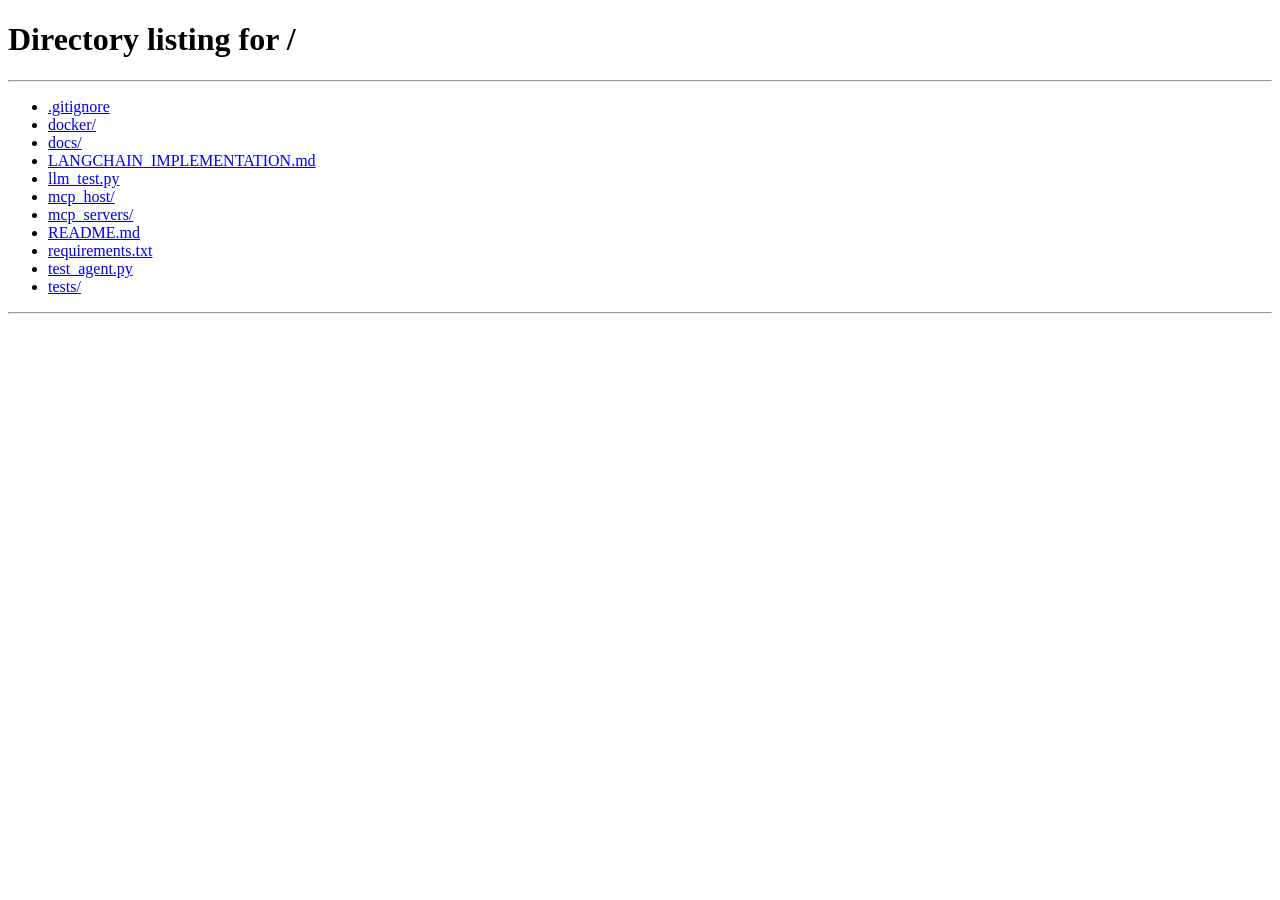
==== mcp_host/static/chat-embed.html @ 4217688a "Have done New Changes" ====
<!DOCTYPE html>
<html lang="en">
<head>
    <meta charset="UTF-8">
    <meta name="viewport" content="width=device-width, initial-scale=1.0">
    <title>Master Pro Dev AI Chat</title>
    <style>
        * {
            margin: 0;
            padding: 0;
            box-sizing: border-box;
        }

        body {
            font-family: -apple-system, BlinkMacSystemFont, 'Segoe UI', Roboto, Oxygen, Ubuntu, Cantarell, sans-serif;
            background: linear-gradient(135deg, #00C896 0%, #6B5CE7 100%);
            height: 100vh;
            overflow: hidden;
        }

        #chat-embed-container {
            width: 100%;
            height: 100%;
            display: flex;
            flex-direction: column;
            background: white;
        }

        #chat-header {
            background: linear-gradient(135deg, #00C896 0%, #6B5CE7 100%);
            color: white;
            padding: 20px;
            display: flex;
            align-items: center;
            gap: 15px;
            box-shadow: 0 2px 10px rgba(0, 0, 0, 0.1);
            position: relative;
            overflow: hidden;
        }

        #chat-header::before {
            content: '';
            position: absolute;
            width: 150px;
            height: 150px;
            background: #FFD93D;
            border-radius: 50%;
            opacity: 0.1;
            top: -50px;
            right: -30px;
        }

        #chat-logo {
            width: 50px;
            height: 50px;
            background: white;
            border-radius: 50%;
            display: flex;
            align-items: center;
            justify-content: center;
            box-shadow: 0 4px 12px rgba(0, 0, 0, 0.15);
            position: relative;
            z-index: 1;
        }

        #chat-logo svg {
            width: 30px;
            height: 30px;
        }

        #chat-info {
            position: relative;
            z-index: 1;
        }

        #chat-info h1 {
            font-size: 24px;
            font-weight: 600;
            margin-bottom: 5px;
        }

        #chat-info p {
            font-size: 14px;
            opacity: 0.9;
        }

        #status-indicator {
            width: 10px;
            height: 10px;
            background: #FFB800;
            border-radius: 50%;
            display: inline-block;
            margin-right: 6px;
            animation: pulse 2s infinite;
        }

        @keyframes pulse {
            0%, 100% { opacity: 1; transform: scale(1); }
            50% { opacity: 0.6; transform: scale(1.1); }
        }

        #chat-messages {
            flex: 1;
            overflow-y: auto;
            padding: 30px;
            background: #f5f5f5;
            display: flex;
            flex-direction: column;
            gap: 20px;
        }

        #chat-messages::-webkit-scrollbar {
            width: 8px;
        }

        #chat-messages::-webkit-scrollbar-track {
            background: transparent;
        }

        #chat-messages::-webkit-scrollbar-thumb {
            background: #00C896;
            border-radius: 4px;
        }

        .message {
            display: flex;
            gap: 12px;
            animation: slideIn 0.3s ease;
            max-width: 80%;
        }

        @keyframes slideIn {
            from {
                opacity: 0;
                transform: translateY(20px);
            }
            to {
                opacity: 1;
                transform: translateY(0);
            }
        }

        .message.user {
            flex-direction: row-reverse;
            align-self: flex-end;
        }

        .message-avatar {
            width: 40px;
            height: 40px;
            border-radius: 50%;
            display: flex;
            align-items: center;
            justify-content: center;
            flex-shrink: 0;
            font-size: 18px;
        }

        .message.bot .message-avatar {
            background: linear-gradient(135deg, #00C896 0%, #6B5CE7 100%);
            color: white;
            box-shadow: 0 4px 12px rgba(0, 200, 150, 0.3);
        }

        .message.user .message-avatar {
            background: #4D7CFE;
            color: white;
            box-shadow: 0 4px 12px rgba(77, 124, 254, 0.3);
        }

        .message-content {
            background: white;
            padding: 16px 20px;
            border-radius: 20px;
            box-shadow: 0 2px 12px rgba(0, 0, 0, 0.08);
            line-height: 1.6;
            font-size: 15px;
        }

        .message.user .message-content {
            background: linear-gradient(135deg, #00C896 0%, #6B5CE7 100%);
            color: white;
        }

        .message-time {
            font-size: 12px;
            color: #999;
            margin-top: 6px;
        }

        .message.user .message-time {
            color: rgba(255, 255, 255, 0.8);
        }

        #typing-indicator {
            display: none;
            align-items: center;
            gap: 12px;
            padding: 16px 20px;
            background: white;
            border-radius: 20px;
            box-shadow: 0 2px 12px rgba(0, 0, 0, 0.08);
            max-width: fit-content;
        }

        #typing-indicator.show {
            display: flex;
        }

        .typing-dots {
            display: flex;
            gap: 5px;
        }

        .typing-dot {
            width: 10px;
            height: 10px;
            border-radius: 50%;
            background: #00C896;
            animation: typingBounce 1.4s infinite ease-in-out;
        }

        .typing-dot:nth-child(1) { animation-delay: 0s; }
        .typing-dot:nth-child(2) { animation-delay: 0.2s; }
        .typing-dot:nth-child(3) { animation-delay: 0.4s; }

        @keyframes typingBounce {
            0%, 60%, 100% { transform: translateY(0); }
            30% { transform: translateY(-12px); }
        }

        #chat-input-area {
            padding: 20px 30px;
            background: white;
            border-top: 1px solid #e0e0e0;
            display: flex;
            gap: 12px;
            align-items: flex-end;
        }

        #chat-input {
            flex: 1;
            border: 2px solid #e0e0e0;
            border-radius: 28px;
            padding: 14px 20px;
            font-size: 15px;
            resize: none;
            max-height: 150px;
            font-family: inherit;
            transition: border-color 0.2s ease;
            outline: none;
        }

        #chat-input:focus {
            border-color: #00C896;
        }

        #send-button {
            background: linear-gradient(135deg, #00C896 0%, #6B5CE7 100%);
            border: none;
            color: white;
            width: 52px;
            height: 52px;
            border-radius: 50%;
            cursor: pointer;
            display: flex;
            align-items: center;
            justify-content: center;
            transition: all 0.2s ease;
            flex-shrink: 0;
            box-shadow: 0 4px 12px rgba(0, 200, 150, 0.3);
        }

        #send-button:hover:not(:disabled) {
            transform: scale(1.05);
            box-shadow: 0 6px 20px rgba(0, 200, 150, 0.4);
        }

        #send-button:disabled {
            opacity: 0.5;
            cursor: not-allowed;
        }

        #send-button svg {
            width: 24px;
            height: 24px;
            fill: white;
        }

        .welcome-banner {
            text-align: center;
            padding: 60px 40px;
            animation: fadeIn 0.6s ease;
        }

        @keyframes fadeIn {
            from { opacity: 0; }
            to { opacity: 1; }
        }

        .welcome-icon {
            width: 80px;
            height: 80px;
            margin: 0 auto 24px;
            background: linear-gradient(135deg, #00C896 0%, #6B5CE7 100%);
            border-radius: 50%;
            display: flex;
            align-items: center;
            justify-content: center;
            box-shadow: 0 8px 24px rgba(0, 200, 150, 0.3);
            position: relative;
        }

        .welcome-icon::before,
        .welcome-icon::after {
            content: '';
            position: absolute;
            border-radius: 50%;
        }

        .welcome-icon::before {
            width: 15px;
            height: 15px;
            background: #FFD93D;
            top: 12px;
            right: 12px;
        }

        .welcome-icon::after {
            width: 12px;
            height: 12px;
            background: #FFB800;
            bottom: 12px;
            left: 12px;
        }

        .welcome-icon svg {
            width: 40px;
            height: 40px;
            fill: white;
        }

        .welcome-banner h2 {
            font-size: 28px;
            margin-bottom: 12px;
            background: linear-gradient(135deg, #00C896 0%, #6B5CE7 100%);
            -webkit-background-clip: text;
            -webkit-text-fill-color: transparent;
            background-clip: text;
        }

        .welcome-banner p {
            font-size: 16px;
            color: #666;
            line-height: 1.6;
            max-width: 500px;
            margin: 0 auto;
        }

        .error-message {
            background: #fee !important;
            border-left: 4px solid #f44;
        }

        .message-text {
            white-space: pre-wrap;
            word-wrap: break-word;
        }
    </style>
</head>
<body>
    <div id="chat-embed-container">
        <div id="chat-header">
            <div id="chat-logo">
                <svg viewBox="0 0 24 24" xmlns="http://www.w3.org/2000/svg">
                    <path fill="#00C896" d="M12 2L2 7v10c0 5.55 3.84 10.74 9 12 5.16-1.26 9-6.45 9-12V7l-10-5z"/>
                    <circle cx="12" cy="10" r="2" fill="#FFB800"/>
                    <circle cx="12" cy="14" r="1.5" fill="#FFD93D"/>
                    <circle cx="12" cy="17" r="1" fill="#6B5CE7"/>
                </svg>
            </div>
            <div id="chat-info">
                <h1>Master Pro Dev</h1>
                <p><span id="status-indicator"></span>AI Assistant Online</p>
            </div>
        </div>

        <div id="chat-messages">
            <div class="welcome-banner">
                <div class="welcome-icon">
                    <svg viewBox="0 0 24 24" xmlns="http://www.w3.org/2000/svg">
                        <path d="M12 2C6.48 2 2 6.48 2 12s4.48 10 10 10 10-4.48 10-10S17.52 2 12 2zm-2 15l-5-5 1.41-1.41L10 14.17l7.59-7.59L19 8l-9 9z"/>
                    </svg>
                </div>
                <h2>Welcome to Master Pro Dev!</h2>
                <p>Your intelligent AI assistant is ready to help you with calendar management, email handling, and much more. Start a conversation below!</p>
            </div>
        </div>

        <div id="typing-indicator">
            <div class="typing-dots">
                <span class="typing-dot"></span>
                <span class="typing-dot"></span>
                <span class="typing-dot"></span>
            </div>
        </div>

        <div id="chat-input-area">
            <textarea 
                id="chat-input" 
                placeholder="Type your message here..."
                rows="1"
                maxlength="1000"
            ></textarea>
            <button id="send-button" aria-label="Send message">
                <svg viewBox="0 0 24 24" xmlns="http://www.w3.org/2000/svg">
                    <path d="M2.01 21L23 12 2.01 3 2 10l15 2-15 2z"/>
                </svg>
            </button>
        </div>
    </div>

    <script src="/static/chat-widget.js?v=3"></script>
    <script>
        // Check authentication
        const token = localStorage.getItem('mpd_auth_token');
        if (!token) {
            window.location.href = '/';
        }

        // Initialize chat with embed configuration
        MCPChat.init({
            apiUrl: window.location.origin,
            welcomeMessage: 'Your intelligent AI assistant is ready to help!'
        });

        // Auto-open chat in embed mode
        MCPChat.state.isOpen = true;

        // Add logout button
        const header = document.getElementById('chat-header');
        const logoutBtn = document.createElement('button');
        logoutBtn.innerHTML = '🚪 Logout';
        logoutBtn.style.cssText = 'position:absolute;right:20px;top:20px;padding:8px 16px;background:rgba(255,255,255,0.2);border:none;border-radius:8px;color:white;cursor:pointer;font-size:14px';
        logoutBtn.onclick = () => {
            localStorage.removeItem('mpd_auth_token');
            window.location.href = '/';
        };
        header.appendChild(logoutBtn);

        // Attach embed-specific event listeners
        const sendButton = document.getElementById('send-button');
        const chatInput = document.getElementById('chat-input');
        const messagesContainer = document.getElementById('chat-messages');
        const typingIndicator = document.getElementById('typing-indicator');

        async function sendEmbedMessage() {
            const message = chatInput.value.trim();
            if (!message || MCPChat.state.isTyping) return;

            // Add user message
            addEmbedMessage(message, 'user');
            chatInput.value = '';
            chatInput.style.height = 'auto';

            // Show typing
            MCPChat.state.isTyping = true;
            typingIndicator.classList.add('show');

            try {
                // Authenticate if needed
                if (!MCPChat.state.isAuthenticated) {
                    await MCPChat.authenticate();
                }

                // Send to API
                const response = await fetch(`${MCPChat.config.apiUrl}/chat`, {
                    method: 'POST',
                    headers: {
                        'Content-Type': 'application/json',
                        'Authorization': `Bearer ${MCPChat.state.authToken}`
                    },
                    body: JSON.stringify({
                        message: message,
                        conversation_id: MCPChat.state.conversationId
                    })
                });

                if (!response.ok) {
                    if (response.status === 401) {
                        MCPChat.state.isAuthenticated = false;
                        await MCPChat.authenticate();
                        return sendEmbedMessage();
                    }
                    throw new Error(`HTTP ${response.status}`);
                }

                const data = await response.json();
                
                if (data.conversation_id) {
                    MCPChat.state.conversationId = data.conversation_id;
                }

                // Hide typing and show response
                typingIndicator.classList.remove('show');
                MCPChat.state.isTyping = false;
                addEmbedMessage(data.response, 'bot');

            } catch (error) {
                console.error('Chat error:', error);
                typingIndicator.classList.remove('show');
                MCPChat.state.isTyping = false;
                addEmbedMessage('Sorry, I encountered an error. Please try again.', 'bot', true);
            }
        }

        function addEmbedMessage(text, sender, isError = false) {
            const welcome = messagesContainer.querySelector('.welcome-banner');
            if (welcome && sender === 'user') {
                welcome.remove();
            }

            const messageHTML = `
                <div class="message ${sender}">
                    <div class="message-avatar">${sender === 'bot' ? '🤖' : '👤'}</div>
                    <div class="message-content ${isError ? 'error-message' : ''}">
                        <div class="message-text">${escapeHtml(text)}</div>
                        <div class="message-time">${new Date().toLocaleTimeString()}</div>
                    </div>
                </div>
            `;

            messagesContainer.insertAdjacentHTML('beforeend', messageHTML);
            messagesContainer.scrollTop = messagesContainer.scrollHeight;
        }

        function escapeHtml(text) {
            const div = document.createElement('div');
            div.textContent = text;
            return div.innerHTML;
        }

        sendButton.addEventListener('click', sendEmbedMessage);

        chatInput.addEventListener('keydown', (e) => {
            if (e.key === 'Enter' && !e.shiftKey) {
                e.preventDefault();
                sendEmbedMessage();
            }
        });

        chatInput.addEventListener('input', () => {
            chatInput.style.height = 'auto';
            chatInput.style.height = Math.min(chatInput.scrollHeight, 150) + 'px';
        });
    </script>
</body>
</html>
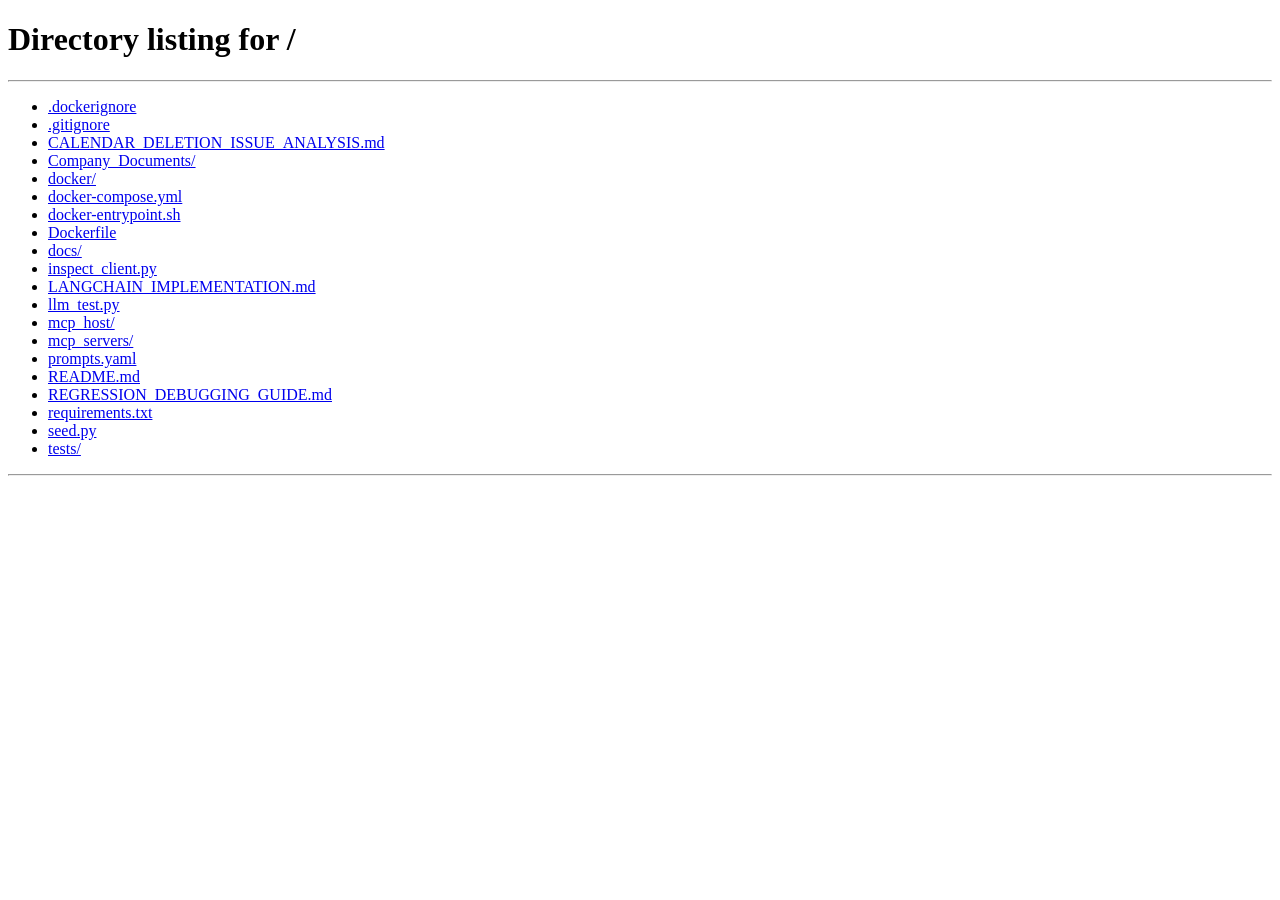
==== commit 9cbe6d45: "Fix logout: Only show for authenticated users, properly call API" ====
--- a/mcp_host/static/chat-embed.html
+++ b/mcp_host/static/chat-embed.html
@@ -437,16 +437,31 @@
         // Auto-open chat in embed mode
         MCPChat.state.isOpen = true;
 
-        // Add logout button
-        const header = document.getElementById('chat-header');
-        const logoutBtn = document.createElement('button');
-        logoutBtn.innerHTML = '🚪 Logout';
-        logoutBtn.style.cssText = 'position:absolute;right:20px;top:20px;padding:8px 16px;background:rgba(255,255,255,0.2);border:none;border-radius:8px;color:white;cursor:pointer;font-size:14px';
-        logoutBtn.onclick = () => {
-            localStorage.removeItem('mpd_auth_token');
-            window.location.href = '/';
-        };
-        header.appendChild(logoutBtn);
+        // Add logout button only for authenticated users
+        const authToken = localStorage.getItem('mpd_auth_token');
+        if (authToken) {
+            const header = document.getElementById('chat-header');
+            const logoutBtn = document.createElement('button');
+            logoutBtn.innerHTML = '🚪 Logout';
+            logoutBtn.style.cssText = 'position:absolute;right:20px;top:20px;padding:8px 16px;background:rgba(255,255,255,0.2);border:none;border-radius:8px;color:white;cursor:pointer;font-size:14px';
+            logoutBtn.onclick = async () => {
+                // Call logout API
+                try {
+                    await fetch('/logout', {
+                        method: 'POST',
+                        headers: {
+                            'Authorization': `Bearer ${authToken}`
+                        }
+                    });
+                } catch (e) {
+                    console.log('Logout API call failed:', e);
+                }
+                // Clear local token and redirect
+                localStorage.removeItem('mpd_auth_token');
+                window.location.href = '/';
+            };
+            header.appendChild(logoutBtn);
+        }
 
         // Attach embed-specific event listeners
         const sendButton = document.getElementById('send-button');
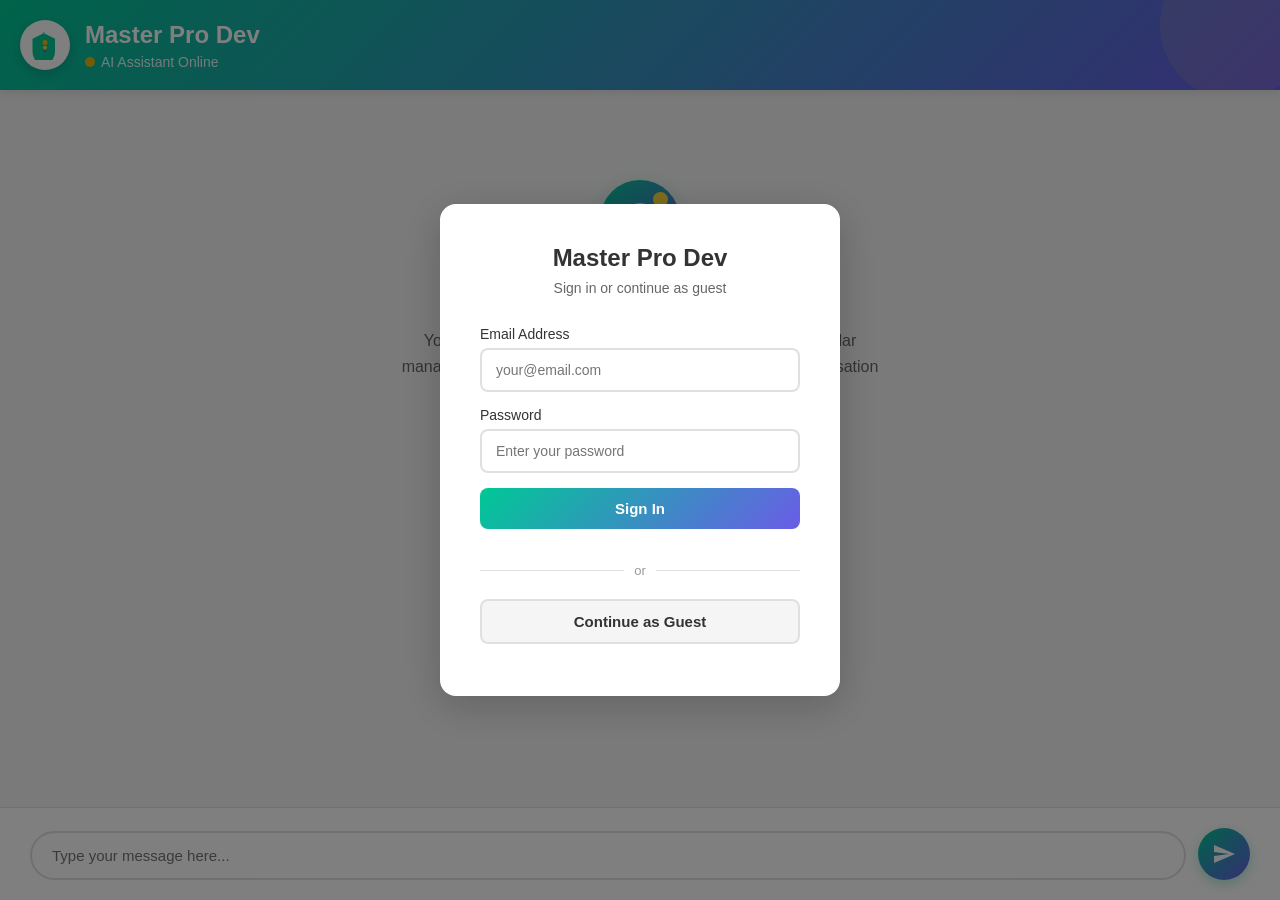
==== commit adb34ae0: "Add login/guest authentication UI with logout" ====
--- a/mcp_host/static/chat-embed.html
+++ b/mcp_host/static/chat-embed.html
@@ -366,9 +366,217 @@
             white-space: pre-wrap;
             word-wrap: break-word;
         }
+
+        /* Login Modal Styles */
+        .auth-modal {
+            display: flex;
+            position: fixed;
+            top: 0;
+            left: 0;
+            width: 100%;
+            height: 100%;
+            background: rgba(0, 0, 0, 0.5);
+            z-index: 1000;
+            align-items: center;
+            justify-content: center;
+        }
+
+        .auth-modal.hidden {
+            display: none;
+        }
+
+        .auth-container {
+            background: white;
+            border-radius: 16px;
+            padding: 40px;
+            max-width: 400px;
+            width: 90%;
+            box-shadow: 0 10px 40px rgba(0, 0, 0, 0.2);
+        }
+
+        .auth-header {
+            text-align: center;
+            margin-bottom: 30px;
+        }
+
+        .auth-header h2 {
+            color: #333;
+            margin-bottom: 8px;
+            font-size: 24px;
+        }
+
+        .auth-header p {
+            color: #666;
+            font-size: 14px;
+        }
+
+        .auth-form {
+            margin-bottom: 20px;
+        }
+
+        .form-group {
+            margin-bottom: 15px;
+        }
+
+        .form-group label {
+            display: block;
+            margin-bottom: 6px;
+            color: #333;
+            font-size: 14px;
+            font-weight: 500;
+        }
+
+        .form-group input {
+            width: 100%;
+            padding: 12px 14px;
+            border: 2px solid #e0e0e0;
+            border-radius: 8px;
+            font-size: 14px;
+            transition: border-color 0.2s;
+        }
+
+        .form-group input:focus {
+            outline: none;
+            border-color: #00C896;
+        }
+
+        .auth-button {
+            width: 100%;
+            padding: 12px;
+            border: none;
+            border-radius: 8px;
+            font-size: 15px;
+            font-weight: 600;
+            cursor: pointer;
+            transition: all 0.2s;
+            margin-bottom: 12px;
+        }
+
+        .auth-button.primary {
+            background: linear-gradient(135deg, #00C896 0%, #6B5CE7 100%);
+            color: white;
+        }
+
+        .auth-button.primary:hover {
+            transform: translateY(-2px);
+            box-shadow: 0 4px 12px rgba(0, 200, 150, 0.3);
+        }
+
+        .auth-button.secondary {
+            background: #f5f5f5;
+            color: #333;
+            border: 2px solid #e0e0e0;
+        }
+
+        .auth-button.secondary:hover {
+            background: #efefef;
+        }
+
+        .auth-button:disabled {
+            opacity: 0.6;
+            cursor: not-allowed;
+        }
+
+        .auth-divider {
+            text-align: center;
+            margin: 20px 0;
+            position: relative;
+        }
+
+        .auth-divider::before {
+            content: '';
+            position: absolute;
+            top: 50%;
+            left: 0;
+            right: 0;
+            height: 1px;
+            background: #e0e0e0;
+        }
+
+        .auth-divider span {
+            background: white;
+            padding: 0 10px;
+            color: #999;
+            font-size: 13px;
+            position: relative;
+        }
+
+        .auth-error {
+            background: #fee;
+            color: #d00;
+            padding: 12px;
+            border-radius: 8px;
+            margin-bottom: 15px;
+            font-size: 13px;
+            border-left: 4px solid #d00;
+        }
+
+        .auth-error.hidden {
+            display: none;
+        }
+
+        .user-info {
+            position: absolute;
+            right: 20px;
+            top: 20px;
+            display: flex;
+            align-items: center;
+            gap: 12px;
+            color: white;
+            font-size: 14px;
+        }
+
+        .user-info.hidden {
+            display: none;
+        }
+
+        .logout-btn {
+            padding: 8px 16px;
+            background: rgba(255,255,255,0.2);
+            border: none;
+            border-radius: 8px;
+            color: white;
+            cursor: pointer;
+            font-size: 14px;
+            transition: all 0.2s;
+        }
+
+        .logout-btn:hover {
+            background: rgba(255,255,255,0.3);
+        }
     </style>
 </head>
 <body>
+    <!-- Auth Modal -->
+    <div id="auth-modal" class="auth-modal">
+        <div class="auth-container">
+            <div class="auth-header">
+                <h2>Master Pro Dev</h2>
+                <p>Sign in or continue as guest</p>
+            </div>
+
+            <div id="auth-error" class="auth-error hidden"></div>
+
+            <div class="auth-form">
+                <div class="form-group">
+                    <label>Email Address</label>
+                    <input type="email" id="login-email" placeholder="your@email.com">
+                </div>
+                <div class="form-group">
+                    <label>Password</label>
+                    <input type="password" id="login-password" placeholder="Enter your password">
+                </div>
+                <button class="auth-button primary" id="login-btn" onclick="handleLogin()">Sign In</button>
+            </div>
+
+            <div class="auth-divider">
+                <span>or</span>
+            </div>
+
+            <button class="auth-button secondary" onclick="handleGuestLogin()">Continue as Guest</button>
+        </div>
+    </div>
+
     <div id="chat-embed-container">
         <div id="chat-header">
             <div id="chat-logo">
@@ -383,6 +591,10 @@
                 <h1>Master Pro Dev</h1>
                 <p><span id="status-indicator"></span>AI Assistant Online</p>
             </div>
+            <div id="user-info" class="user-info hidden">
+                <span id="user-display">Guest</span>
+                <button class="logout-btn" onclick="handleLogout()">🚪 Logout</button>
+            </div>
         </div>
 
         <div id="chat-messages">
@@ -422,151 +634,241 @@
 
     <script src="/static/chat-widget.js?v=3"></script>
     <script>
-        // Check authentication
-        const token = localStorage.getItem('mpd_auth_token');
-        if (!token) {
-            window.location.href = '/';
-        }
-
-        // Initialize chat with embed configuration
-        MCPChat.init({
-            apiUrl: window.location.origin,
-            welcomeMessage: 'Your intelligent AI assistant is ready to help!'
-        });
-
-        // Auto-open chat in embed mode
-        MCPChat.state.isOpen = true;
-
-        // Add logout button only for authenticated users
-        const authToken = localStorage.getItem('mpd_auth_token');
-        if (authToken) {
-            const header = document.getElementById('chat-header');
-            const logoutBtn = document.createElement('button');
-            logoutBtn.innerHTML = '🚪 Logout';
-            logoutBtn.style.cssText = 'position:absolute;right:20px;top:20px;padding:8px 16px;background:rgba(255,255,255,0.2);border:none;border-radius:8px;color:white;cursor:pointer;font-size:14px';
-            logoutBtn.onclick = async () => {
-                // Call logout API
+        // Authentication Management
+        function showAuthModal() {
+            document.getElementById('auth-modal').classList.remove('hidden');
+        }
+
+        function hideAuthModal() {
+            document.getElementById('auth-modal').classList.add('hidden');
+        }
+
+        function showAuthError(message) {
+            const errorDiv = document.getElementById('auth-error');
+            errorDiv.textContent = message;
+            errorDiv.classList.remove('hidden');
+            setTimeout(() => {
+                errorDiv.classList.add('hidden');
+            }, 5000);
+        }
+
+        async function handleLogin() {
+            const email = document.getElementById('login-email').value.trim();
+            const password = document.getElementById('login-password').value;
+
+            if (!email || !password) {
+                showAuthError('Please enter email and password');
+                return;
+            }
+
+            const loginBtn = document.getElementById('login-btn');
+            loginBtn.disabled = true;
+            loginBtn.textContent = 'Signing in...';
+
+            try {
+                const response = await fetch('/login', {
+                    method: 'POST',
+                    headers: { 'Content-Type': 'application/json' },
+                    body: JSON.stringify({ email, password })
+                });
+
+                const data = await response.json();
+
+                if (!response.ok) {
+                    showAuthError(data.detail || 'Login failed');
+                    loginBtn.disabled = false;
+                    loginBtn.textContent = 'Sign In';
+                    return;
+                }
+
+                // Store token and user info
+                localStorage.setItem('mpd_auth_token', data.access_token);
+                localStorage.setItem('mpd_user_email', email);
+                localStorage.setItem('mpd_is_guest', 'false');
+
+                // Update UI and hide modal
+                updateUserInfo(email);
+                hideAuthModal();
+                initializeChat();
+
+            } catch (error) {
+                console.error('Login error:', error);
+                showAuthError('Connection error. Please try again.');
+                loginBtn.disabled = false;
+                loginBtn.textContent = 'Sign In';
+            }
+        }
+
+        function handleGuestLogin() {
+            // Generate a guest session
+            const guestId = 'guest_' + Math.random().toString(36).substr(2, 9);
+            localStorage.setItem('mpd_auth_token', guestId);
+            localStorage.setItem('mpd_user_email', 'Guest');
+            localStorage.setItem('mpd_is_guest', 'true');
+
+            updateUserInfo('Guest');
+            hideAuthModal();
+            initializeChat();
+        }
+
+        function updateUserInfo(userEmail) {
+            const userInfo = document.getElementById('user-info');
+            const userDisplay = document.getElementById('user-display');
+            userDisplay.textContent = userEmail;
+            userInfo.classList.remove('hidden');
+        }
+
+        function handleLogout() {
+            localStorage.removeItem('mpd_auth_token');
+            localStorage.removeItem('mpd_user_email');
+            localStorage.removeItem('mpd_is_guest');
+            
+            // Clear chat
+            const messagesContainer = document.getElementById('chat-messages');
+            messagesContainer.innerHTML = `
+                <div class="welcome-banner">
+                    <div class="welcome-icon">
+                        <svg viewBox="0 0 24 24" xmlns="http://www.w3.org/2000/svg">
+                            <path d="M12 2C6.48 2 2 6.48 2 12s4.48 10 10 10 10-4.48 10-10S17.52 2 12 2zm-2 15l-5-5 1.41-1.41L10 14.17l7.59-7.59L19 8l-9 9z"/>
+                        </svg>
+                    </div>
+                    <h2>Welcome to Master Pro Dev!</h2>
+                    <p>Your intelligent AI assistant is ready to help you with calendar management, email handling, and much more. Start a conversation below!</p>
+                </div>
+            `;
+
+            MCPChat.state.conversationId = null;
+            document.getElementById('user-info').classList.add('hidden');
+            showAuthModal();
+        }
+
+        function initializeChat() {
+            // Check authentication
+            const token = localStorage.getItem('mpd_auth_token');
+            const isGuest = localStorage.getItem('mpd_is_guest') === 'true';
+
+            if (!token) {
+                showAuthModal();
+                return;
+            }
+
+            // Initialize chat with embed configuration
+            MCPChat.init({
+                apiUrl: window.location.origin,
+                welcomeMessage: 'Your intelligent AI assistant is ready to help!'
+            });
+
+            // Auto-open chat in embed mode
+            MCPChat.state.isOpen = true;
+
+            // Attach embed-specific event listeners
+            const sendButton = document.getElementById('send-button');
+            const chatInput = document.getElementById('chat-input');
+            const messagesContainer = document.getElementById('chat-messages');
+            const typingIndicator = document.getElementById('typing-indicator');
+
+            async function sendEmbedMessage() {
+                const message = chatInput.value.trim();
+                if (!message || MCPChat.state.isTyping) return;
+
+                // Add user message
+                addEmbedMessage(message, 'user');
+                chatInput.value = '';
+                chatInput.style.height = 'auto';
+
+                // Show typing
+                MCPChat.state.isTyping = true;
+                typingIndicator.classList.add('show');
+
                 try {
-                    await fetch('/logout', {
+                    // Send to API
+                    const response = await fetch(`${MCPChat.config.apiUrl}/chat`, {
                         method: 'POST',
                         headers: {
-                            'Authorization': `Bearer ${authToken}`
-                        }
+                            'Content-Type': 'application/json',
+                            'Authorization': `Bearer ${token}`
+                        },
+                        body: JSON.stringify({
+                            message: message,
+                            conversation_id: MCPChat.state.conversationId
+                        })
                     });
-                } catch (e) {
-                    console.log('Logout API call failed:', e);
+
+                    if (!response.ok) {
+                        throw new Error(`HTTP ${response.status}`);
+                    }
+
+                    const data = await response.json();
+                    
+                    if (data.conversation_id) {
+                        MCPChat.state.conversationId = data.conversation_id;
+                    }
+
+                    // Hide typing and show response
+                    typingIndicator.classList.remove('show');
+                    MCPChat.state.isTyping = false;
+                    addEmbedMessage(data.response, 'bot');
+
+                } catch (error) {
+                    console.error('Chat error:', error);
+                    typingIndicator.classList.remove('show');
+                    MCPChat.state.isTyping = false;
+                    addEmbedMessage('Sorry, I encountered an error. Please try again.', 'bot', true);
                 }
-                // Clear local token and redirect
-                localStorage.removeItem('mpd_auth_token');
-                window.location.href = '/';
-            };
-            header.appendChild(logoutBtn);
-        }
-
-        // Attach embed-specific event listeners
-        const sendButton = document.getElementById('send-button');
-        const chatInput = document.getElementById('chat-input');
-        const messagesContainer = document.getElementById('chat-messages');
-        const typingIndicator = document.getElementById('typing-indicator');
-
-        async function sendEmbedMessage() {
-            const message = chatInput.value.trim();
-            if (!message || MCPChat.state.isTyping) return;
-
-            // Add user message
-            addEmbedMessage(message, 'user');
-            chatInput.value = '';
-            chatInput.style.height = 'auto';
-
-            // Show typing
-            MCPChat.state.isTyping = true;
-            typingIndicator.classList.add('show');
-
-            try {
-                // Authenticate if needed
-                if (!MCPChat.state.isAuthenticated) {
-                    await MCPChat.authenticate();
+            }
+
+            function addEmbedMessage(text, sender, isError = false) {
+                const welcome = messagesContainer.querySelector('.welcome-banner');
+                if (welcome && sender === 'user') {
+                    welcome.remove();
                 }
 
-                // Send to API
-                const response = await fetch(`${MCPChat.config.apiUrl}/chat`, {
-                    method: 'POST',
-                    headers: {
-                        'Content-Type': 'application/json',
-                        'Authorization': `Bearer ${MCPChat.state.authToken}`
-                    },
-                    body: JSON.stringify({
-                        message: message,
-                        conversation_id: MCPChat.state.conversationId
-                    })
-                });
-
-                if (!response.ok) {
-                    if (response.status === 401) {
-                        MCPChat.state.isAuthenticated = false;
-                        await MCPChat.authenticate();
-                        return sendEmbedMessage();
-                    }
-                    throw new Error(`HTTP ${response.status}`);
+                const messageHTML = `
+                    <div class="message ${sender}">
+                        <div class="message-avatar">${sender === 'bot' ? '🤖' : '👤'}</div>
+                        <div class="message-content ${isError ? 'error-message' : ''}">
+                            <div class="message-text">${escapeHtml(text)}</div>
+                            <div class="message-time">${new Date().toLocaleTimeString()}</div>
+                        </div>
+                    </div>
+                `;
+
+                messagesContainer.insertAdjacentHTML('beforeend', messageHTML);
+                messagesContainer.scrollTop = messagesContainer.scrollHeight;
+            }
+
+            function escapeHtml(text) {
+                const div = document.createElement('div');
+                div.textContent = text;
+                return div.innerHTML;
+            }
+
+            sendButton.addEventListener('click', sendEmbedMessage);
+
+            chatInput.addEventListener('keydown', (e) => {
+                if (e.key === 'Enter' && !e.shiftKey) {
+                    e.preventDefault();
+                    sendEmbedMessage();
                 }
-
-                const data = await response.json();
-                
-                if (data.conversation_id) {
-                    MCPChat.state.conversationId = data.conversation_id;
-                }
-
-                // Hide typing and show response
-                typingIndicator.classList.remove('show');
-                MCPChat.state.isTyping = false;
-                addEmbedMessage(data.response, 'bot');
-
-            } catch (error) {
-                console.error('Chat error:', error);
-                typingIndicator.classList.remove('show');
-                MCPChat.state.isTyping = false;
-                addEmbedMessage('Sorry, I encountered an error. Please try again.', 'bot', true);
+            });
+
+            chatInput.addEventListener('input', () => {
+                chatInput.style.height = 'auto';
+                chatInput.style.height = Math.min(chatInput.scrollHeight, 150) + 'px';
+            });
+        }
+
+        // On page load
+        document.addEventListener('DOMContentLoaded', () => {
+            const token = localStorage.getItem('mpd_auth_token');
+            const userEmail = localStorage.getItem('mpd_user_email');
+
+            if (token && userEmail) {
+                updateUserInfo(userEmail);
+                initializeChat();
+            } else {
+                showAuthModal();
             }
-        }
-
-        function addEmbedMessage(text, sender, isError = false) {
-            const welcome = messagesContainer.querySelector('.welcome-banner');
-            if (welcome && sender === 'user') {
-                welcome.remove();
-            }
-
-            const messageHTML = `
-                <div class="message ${sender}">
-                    <div class="message-avatar">${sender === 'bot' ? '🤖' : '👤'}</div>
-                    <div class="message-content ${isError ? 'error-message' : ''}">
-                        <div class="message-text">${escapeHtml(text)}</div>
-                        <div class="message-time">${new Date().toLocaleTimeString()}</div>
-                    </div>
-                </div>
-            `;
-
-            messagesContainer.insertAdjacentHTML('beforeend', messageHTML);
-            messagesContainer.scrollTop = messagesContainer.scrollHeight;
-        }
-
-        function escapeHtml(text) {
-            const div = document.createElement('div');
-            div.textContent = text;
-            return div.innerHTML;
-        }
-
-        sendButton.addEventListener('click', sendEmbedMessage);
-
-        chatInput.addEventListener('keydown', (e) => {
-            if (e.key === 'Enter' && !e.shiftKey) {
-                e.preventDefault();
-                sendEmbedMessage();
-            }
-        });
-
-        chatInput.addEventListener('input', () => {
-            chatInput.style.height = 'auto';
-            chatInput.style.height = Math.min(chatInput.scrollHeight, 150) + 'px';
         });
     </script>
 </body>
